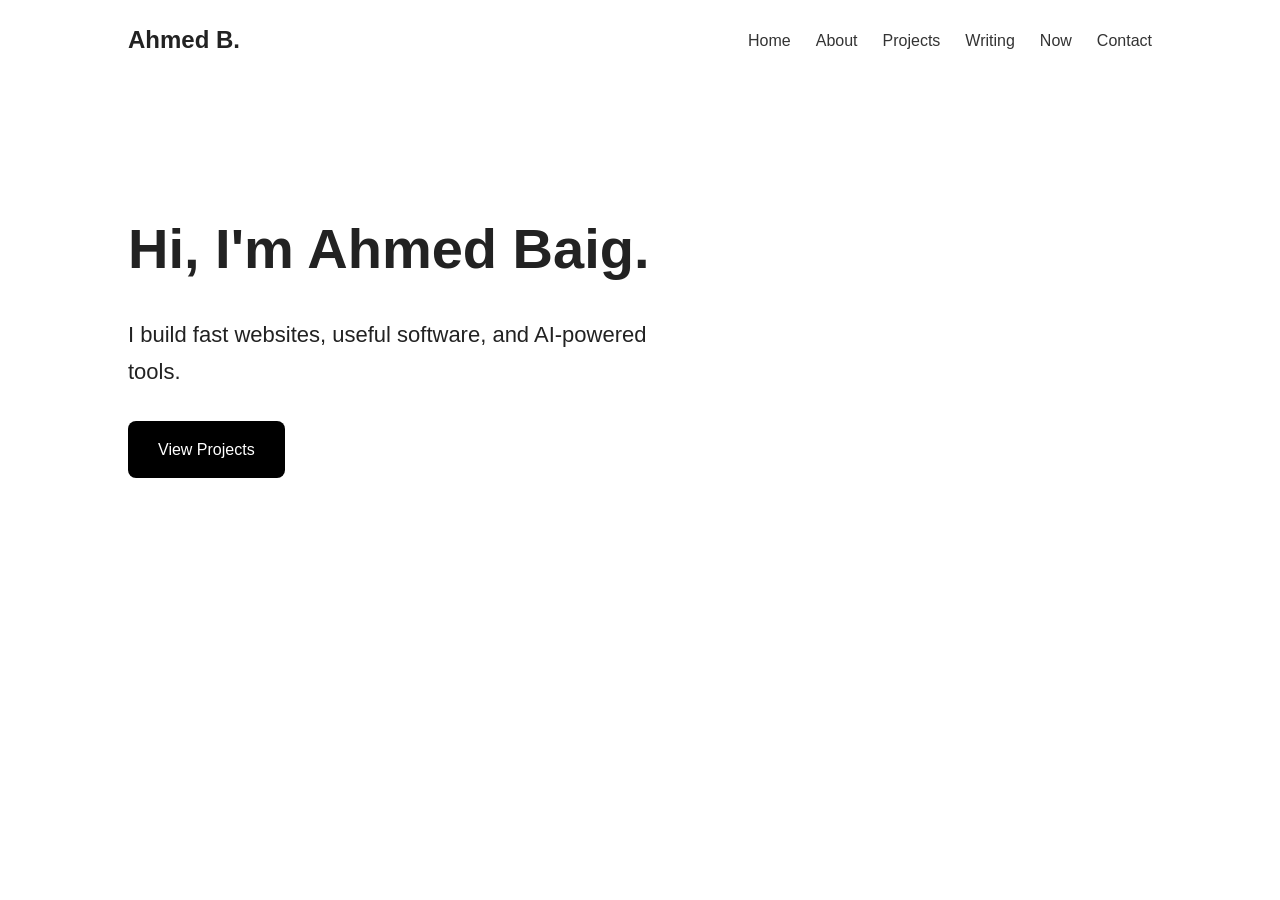
==== index.html @ 289918dc "Add files via upload" ====
<!DOCTYPE html>
<html lang="en">

<head>

<meta charset="UTF-8">

<meta name="viewport" content="width=device-width, initial-scale=1.0">

<title>Ahmed Baig | AI Developer</title>

<meta name="description"
content="Personal website of Ahmed Baig. Building AI-powered tools, websites, automation, and useful software.">

<meta name="author"
content="Ahmed Baig">

<meta name="robots"
content="index, follow">
<link rel="stylesheet" href="style.css">

</head>

<body>

<header>

<nav>

<h2>Ahmed B.</h2>

<ul>

<li><a href="index.html">Home</a></li>

<li><a href="about.html">About</a></li>

<li><a href="projects.html">Projects</a></li>

<li><a href="writing.html">Writing</a></li>

<li><a href="now.html">Now</a></li>

<li><a href="contact.html">Contact</a></li>

</ul>

</nav>

</header>

<section class="hero">

<h1>Hi, I'm Ahmed Baig.</h1>

<p>

I build fast websites, useful software, and AI-powered tools.

</p>

<a class="button" href="projects.html">View Projects</a>

</section>

<script src="script.js"></script>

</body>

</html>
---- style.css ----
*{
margin:0;
padding:0;
box-sizing:border-box;
}

body{

font-family:Arial,sans-serif;

line-height:1.7;

background:#ffffff;

color:#222;

}

nav{

display:flex;

justify-content:space-between;

padding:20px 10%;

align-items:center;

}

nav ul{

display:flex;

list-style:none;

gap:25px;

}

nav a{

text-decoration:none;

color:#333;

}

.hero{

padding:120px 10%;

max-width:800px;

}

.hero h1{

font-size:56px;

margin-bottom:20px;

}

.hero p{

font-size:22px;

margin-bottom:30px;

}

.button{

background:black;

color:white;

padding:15px 30px;

text-decoration:none;

border-radius:8px;

display:inline-block;

}
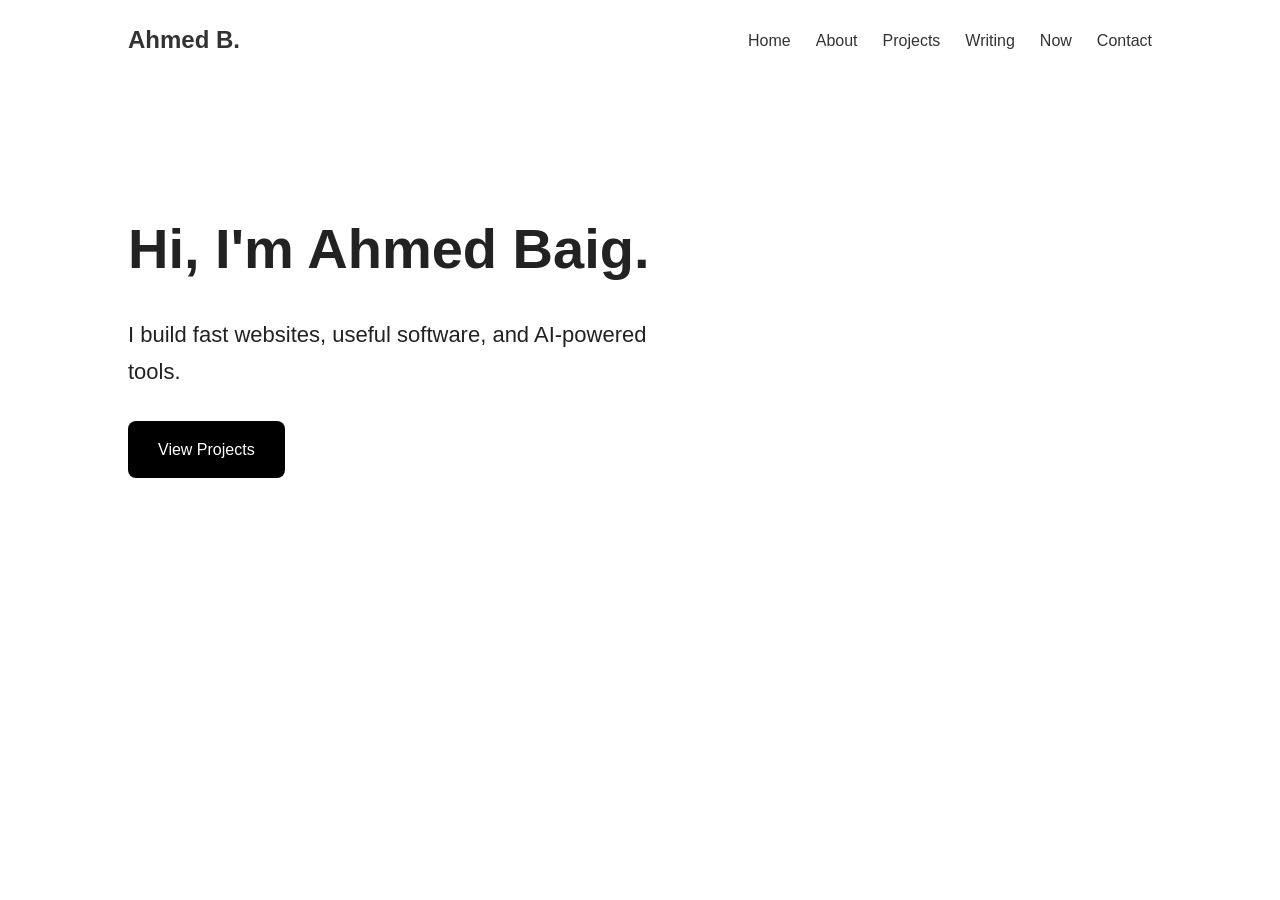
==== commit c97131f4: "Update index.html" ====
--- a/index.html
+++ b/index.html
@@ -2,7 +2,7 @@
 <html lang="en">
 
 <head>
-
+<link rel="icon" type="image/png" href="/Favicon_AB.png">
 <meta charset="UTF-8">
 
 <meta name="viewport" content="width=device-width, initial-scale=1.0">
@@ -27,8 +27,9 @@
 
 <nav>
 
-<h2>Ahmed B.</h2>
-
+<h2>
+    <a href="index.html" class="logo">Ahmed B.</a>
+</h2>
 <ul>
 
 <li><a href="index.html">Home</a></li>
@@ -67,4 +68,4 @@
 
 </body>
 
-</html>+</html>
--- a/style.css
+++ b/style.css
@@ -84,4 +84,102 @@
 
 display:inline-block;
 
-}+}
+.hero ul{
+
+    margin:15px 0 30px 25px;
+
+}
+
+.hero li{
+
+    margin-bottom:12px;
+
+}
+
+.hero h2{
+
+    margin-top:30px;
+
+    margin-bottom:15px;
+
+    font-size:28px;
+
+}
+/* CONTACT PAGE */
+
+.contact-intro{
+
+    max-width:700px;
+
+    margin-bottom:50px;
+
+}
+
+.contact-grid{
+
+    display:grid;
+
+    grid-template-columns:repeat(auto-fit,minmax(280px,1fr));
+
+    gap:25px;
+
+    margin-top:40px;
+
+}
+
+.contact-card{
+
+    background:#ffffff;
+
+    border:1px solid #e5e5e5;
+
+    border-radius:15px;
+
+    padding:30px;
+
+    transition:0.3s;
+
+}
+
+.contact-card:hover{
+
+    transform:translateY(-6px);
+
+    box-shadow:0 15px 35px rgba(0,0,0,.08);
+
+}
+
+.contact-card h3{
+
+    margin-bottom:15px;
+
+    font-size:24px;
+
+}
+
+.contact-card p{
+
+    color:#666;
+
+    margin-bottom:20px;
+
+}
+
+.contact-card a{
+
+    text-decoration:none;
+
+    color:#000;
+
+    font-weight:600;
+
+    word-break:break-word;
+
+}
+
+.contact-card a:hover{
+
+    color:#0077ff;
+
+}
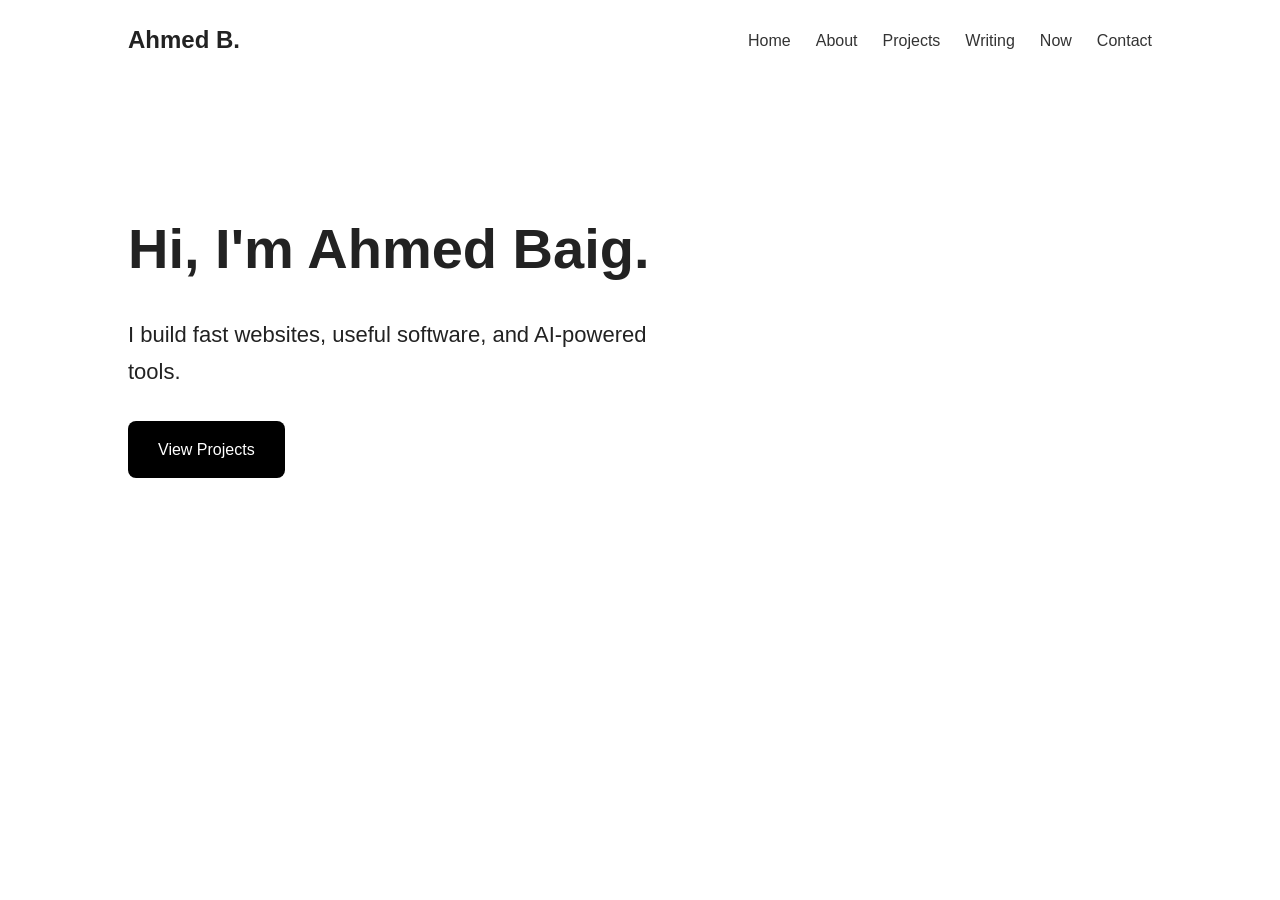
==== commit 59beeb0d: "Update index.html" ====
--- a/index.html
+++ b/index.html
@@ -28,7 +28,7 @@
 <nav>
 
 <h2>
-    <a href="index.html" class="logo">Ahmed B.</a>
+    <a href="/" class="logo">Ahmed B.</a>
 </h2>
 <ul>
 
--- a/style.css
+++ b/style.css
@@ -1,3 +1,11 @@
+.logo{
+    text-decoration:none;
+    color:inherit;
+}
+
+.logo:hover{
+    color:#0077ff;
+}
 *{
 margin:0;
 padding:0;
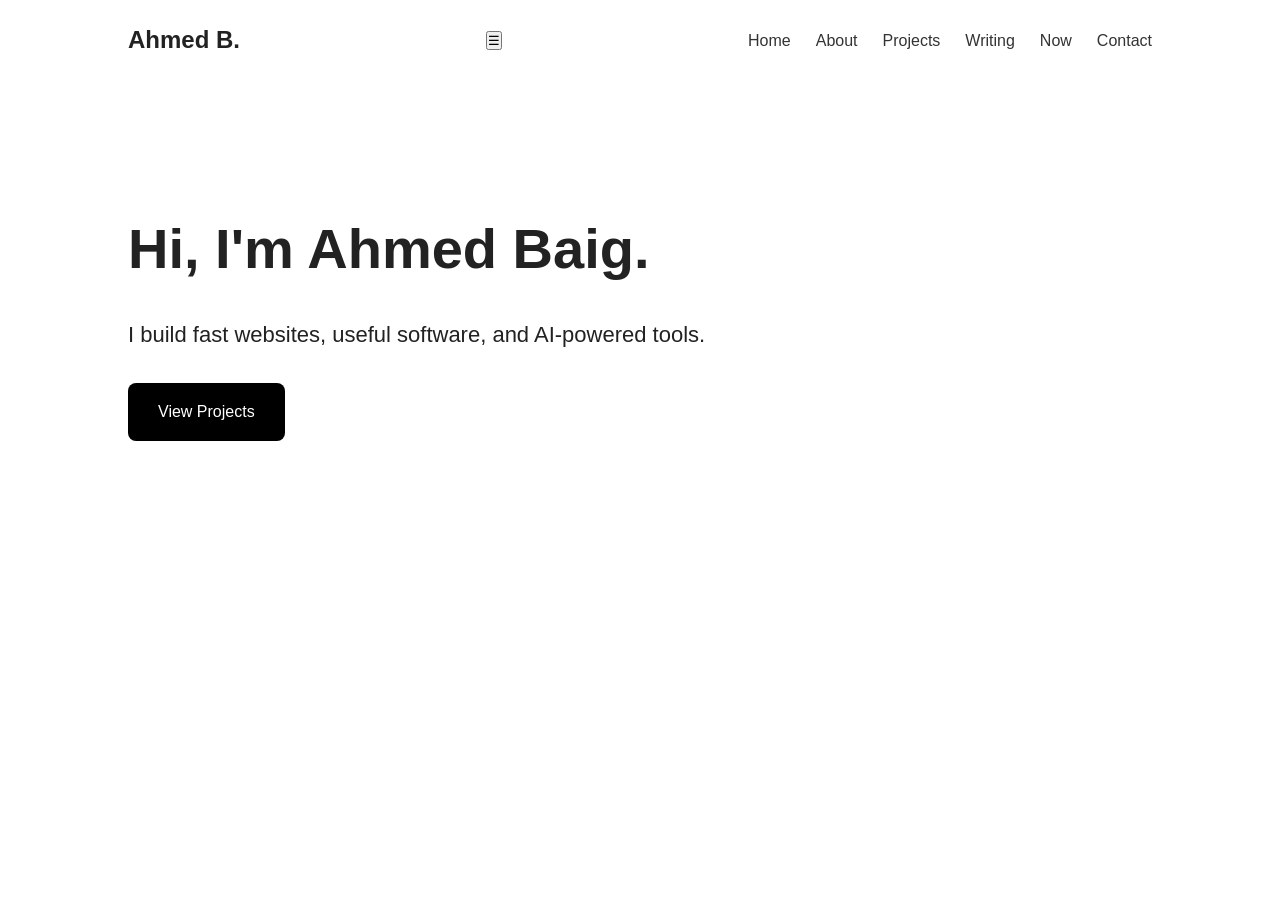
==== commit 895fee02: "Update index.html" ====
--- a/index.html
+++ b/index.html
@@ -30,18 +30,16 @@
 <h2>
     <a href="/" class="logo">Ahmed B.</a>
 </h2>
+
+<button class="menu-toggle">&#9776;</button>
+
 <ul>
 
 <li><a href="index.html">Home</a></li>
-
 <li><a href="about.html">About</a></li>
-
 <li><a href="projects.html">Projects</a></li>
-
 <li><a href="writing.html">Writing</a></li>
-
 <li><a href="now.html">Now</a></li>
-
 <li><a href="contact.html">Contact</a></li>
 
 </ul>
--- a/style.css
+++ b/style.css
@@ -58,7 +58,7 @@
 
 padding:120px 10%;
 
-max-width:800px;
+max-width:100%;
 
 }
 
@@ -191,3 +191,56 @@
     color:#0077ff;
 
 }
+/* ============================= */
+/* MOBILE RESPONSIVE */
+/* ============================= */
+
+@media (max-width: 768px) {
+
+    nav{
+
+        flex-direction:column;
+
+        gap:20px;
+
+    }
+
+    nav ul{
+
+        flex-direction:column;
+
+        align-items:center;
+
+        gap:15px;
+
+        padding:0;
+
+    }
+
+    .hero{
+
+        padding:40px 20px;
+
+        text-align:center;
+
+    }
+
+    .hero h1{
+
+        font-size:36px;
+
+    }
+
+    .hero p{
+
+        font-size:18px;
+
+    }
+
+    .contact-grid{
+
+        grid-template-columns:1fr;
+
+    }
+
+}
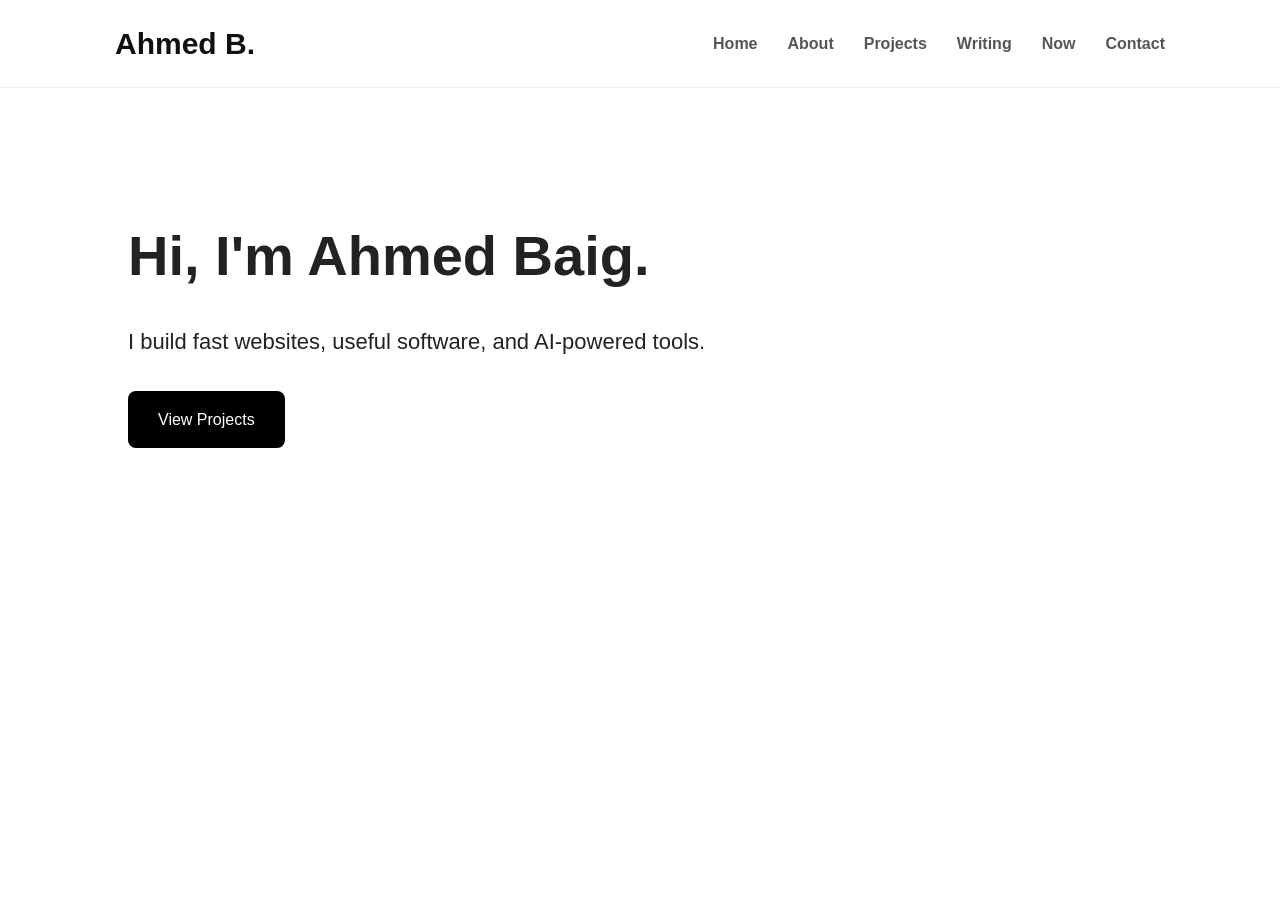
==== commit 7a0b8732: "Update index.html" ====
--- a/index.html
+++ b/index.html
@@ -31,8 +31,26 @@
     <a href="/" class="logo">Ahmed B.</a>
 </h2>
 
-<button class="menu-toggle">&#9776;</button>
+<button class="menu-toggle" aria-label="Toggle Menu">
 
+<svg
+xmlns="http://www.w3.org/2000/svg"
+width="28"
+height="28"
+viewBox="0 0 24 24"
+fill="none"
+stroke="currentColor"
+stroke-width="2.2"
+stroke-linecap="round"
+stroke-linejoin="round">
+
+<line class="line1" x1="3" y1="6" x2="21" y2="6"></line>
+<line class="line2" x1="3" y1="12" x2="21" y2="12"></line>
+<line class="line3" x1="3" y1="18" x2="21" y2="18"></line>
+
+</svg>
+
+</button>
 <ul>
 
 <li><a href="index.html">Home</a></li>
--- a/style.css
+++ b/style.css
@@ -195,52 +195,272 @@
 /* MOBILE RESPONSIVE */
 /* ============================= */
 
-@media (max-width: 768px) {
-
-    nav{
-
-        flex-direction:column;
-
-        gap:20px;
+@media (max-width:768px){
+
+    .hero{
+
+        padding:40px 20px;
+
+        text-align:center;
 
     }
 
-    nav ul{
-
-        flex-direction:column;
-
-        align-items:center;
-
-        gap:15px;
-
-        padding:0;
+    .hero h1{
+
+        font-size:36px;
 
     }
 
-    .hero{
-
-        padding:40px 20px;
-
-        text-align:center;
+    .hero p{
+
+        font-size:18px;
 
     }
 
-    .hero h1{
-
-        font-size:36px;
+    .contact-grid{
+
+        grid-template-columns:1fr;
 
     }
 
-    .hero p{
-
-        font-size:18px;
+}
+/* Hide hamburger on desktop */
+
+.menu-toggle{
+
+    display:none;
+
+    background:none;
+
+    border:none;
+
+    font-size:32px;
+
+    cursor:pointer;
+
+}
+@media (max-width:768px){
+
+nav{
+
+    position:relative;
+
+    padding:18px;
+
+}
+
+.menu-toggle{
+
+    display:block;
+
+}
+
+nav ul{
+
+    position:absolute;
+
+    top:72px;
+
+    right:15px;
+
+    width:230px;
+
+    display:flex;
+
+    flex-direction:column;
+
+    gap:0;
+
+    background:white;
+
+    border-radius:14px;
+
+    overflow:hidden;
+
+    box-shadow:0 15px 40px rgba(0,0,0,.12);
+
+    transform:translateY(-15px);
+
+    opacity:0;
+
+    visibility:hidden;
+
+    transition:.3s;
+
+}
+
+nav ul.active{
+
+    opacity:1;
+
+    visibility:visible;
+
+    transform:translateY(0);
+
+}
+
+nav li{
+
+    border-bottom:1px solid #eee;
+
+}
+
+nav li:last-child{
+
+    border-bottom:none;
+
+}
+
+nav li a{
+
+    display:block;
+
+    padding:18px;
+
+}
+
+nav li a:hover{
+
+    background:#f6f6f6;
+
+}
+
+.menu-toggle.active .line1{
+
+    transform:translateY(6px) rotate(45deg);
+
+}
+
+.menu-toggle.active .line2{
+
+    opacity:0;
+
+}
+
+.menu-toggle.active .line3{
+
+    transform:translateY(-6px) rotate(-45deg);
+
+}
+
+}
+/* ===========================
+   NAVBAR
+=========================== */
+
+header{
+
+    position:sticky;
+
+    top:0;
+
+    z-index:1000;
+
+    backdrop-filter:blur(12px);
+
+    background:rgba(255,255,255,.85);
+
+    border-bottom:1px solid #eee;
+
+}
+
+nav{
+
+    max-width:1100px;
+
+    margin:auto;
+
+    display:flex;
+
+    justify-content:space-between;
+
+    align-items:center;
+
+    padding:18px 25px;
+
+}
+
+.logo{
+
+    text-decoration:none;
+
+    color:#111;
+
+    font-size:30px;
+
+    font-weight:700;
+
+}
+
+nav ul{
+
+    display:flex;
+
+    gap:30px;
+
+    list-style:none;
+
+    margin:0;
+
+    padding:0;
+
+}
+
+nav a{
+
+    text-decoration:none;
+
+    color:#555;
+
+    font-weight:600;
+
+    transition:.3s;
+
+}
+
+nav a:hover{
+
+    color:#000;
+
+}
+
+.menu-toggle{
+
+    display:none;
+
+    background:none;
+
+    border:none;
+
+    cursor:pointer;
+
+    padding:5px;
+
+    color:#111;
+
+}
+
+.menu-toggle svg{
+
+    display:block;
+
+    overflow:visible;
+
+}
+
+.line1,
+.line2,
+.line3{
+
+    transition:.35s;
+
+}
+@media (max-width:768px){
+
+    .menu-toggle{
+
+        display:block !important;
 
     }
 
-    .contact-grid{
-
-        grid-template-columns:1fr;
-
-    }
-
-}
+}
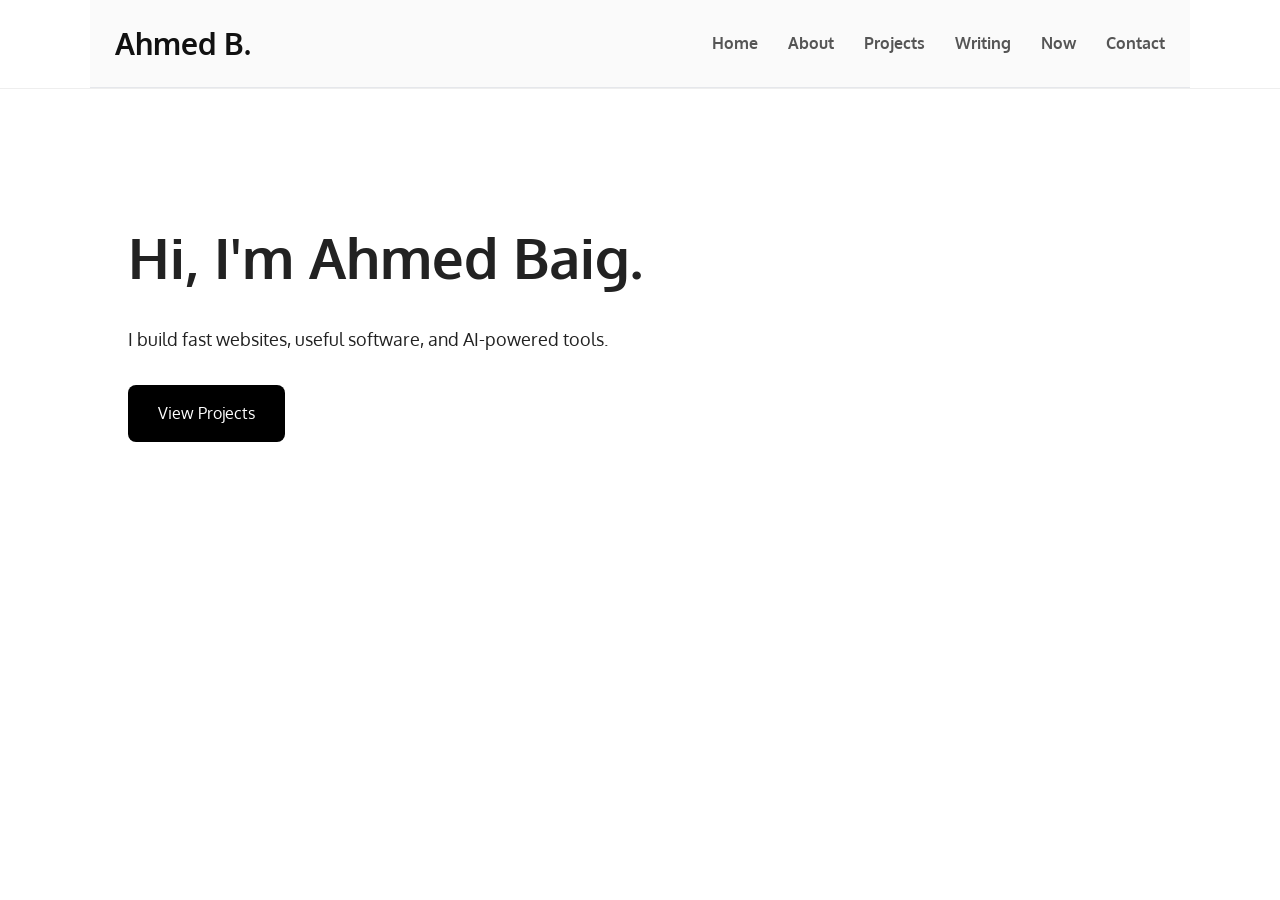
==== commit 89668723: "Update index.html" ====
--- a/index.html
+++ b/index.html
@@ -18,7 +18,14 @@
 <meta name="robots"
 content="index, follow">
 <link rel="stylesheet" href="style.css">
+<link rel="preconnect" href="https://fonts.googleapis.com">
+<link rel="preconnect" href="https://fonts.gstatic.com" crossorigin>
 
+<link href="https://fonts.googleapis.com/css2?family=Oxygen:wght@300;400;700&display=swap" rel="stylesheet">
+
+<link rel="stylesheet" href="style.css">
+
+<link rel="icon" href="/favicon.ico">
 </head>
 
 <body>
--- a/style.css
+++ b/style.css
@@ -13,19 +13,15 @@
 }
 
 body{
-
-font-family:Arial,sans-serif;
-
-line-height:1.7;
-
-background:#ffffff;
-
-color:#222;
-
+    font-family:"Oxygen",sans-serif;
+    line-height:1.7;
+    background:#ffffff;
+    color:#222;
 }
 
 nav{
-
+background:#fafafa;
+border-bottom:1px solid #e5e7eb;
 display:flex;
 
 justify-content:space-between;
@@ -50,7 +46,7 @@
 
 text-decoration:none;
 
-color:#333;
+color:#0077ff;
 
 }
 
@@ -72,7 +68,7 @@
 
 .hero p{
 
-font-size:22px;
+font-size:18px;
 
 margin-bottom:30px;
 
@@ -100,7 +96,7 @@
 }
 
 .hero li{
-
+    font-size:18px;
     margin-bottom:12px;
 
 }
@@ -201,26 +197,30 @@
 
         padding:40px 20px;
 
-        text-align:center;
+        text-align:left;
 
     }
 
     .hero h1{
 
         font-size:36px;
-
-    }
-
+        text-align:left
+    }
+    .hero h2{
+
+        font-size:24px;
+        text-align:left
+    }
     .hero p{
 
         font-size:18px;
-
+        text-align:left
     }
 
     .contact-grid{
 
         grid-template-columns:1fr;
-
+        text-align:left
     }
 
 }
--- a/style.css
+++ b/style.css
@@ -13,19 +13,15 @@
 }
 
 body{
-
-font-family:Arial,sans-serif;
-
-line-height:1.7;
-
-background:#ffffff;
-
-color:#222;
-
+    font-family:"Oxygen",sans-serif;
+    line-height:1.7;
+    background:#ffffff;
+    color:#222;
 }
 
 nav{
-
+background:#fafafa;
+border-bottom:1px solid #e5e7eb;
 display:flex;
 
 justify-content:space-between;
@@ -50,7 +46,7 @@
 
 text-decoration:none;
 
-color:#333;
+color:#0077ff;
 
 }
 
@@ -72,7 +68,7 @@
 
 .hero p{
 
-font-size:22px;
+font-size:18px;
 
 margin-bottom:30px;
 
@@ -100,7 +96,7 @@
 }
 
 .hero li{
-
+    font-size:18px;
     margin-bottom:12px;
 
 }
@@ -201,26 +197,30 @@
 
         padding:40px 20px;
 
-        text-align:center;
+        text-align:left;
 
     }
 
     .hero h1{
 
         font-size:36px;
-
-    }
-
+        text-align:left
+    }
+    .hero h2{
+
+        font-size:24px;
+        text-align:left
+    }
     .hero p{
 
         font-size:18px;
-
+        text-align:left
     }
 
     .contact-grid{
 
         grid-template-columns:1fr;
-
+        text-align:left
     }
 
 }
